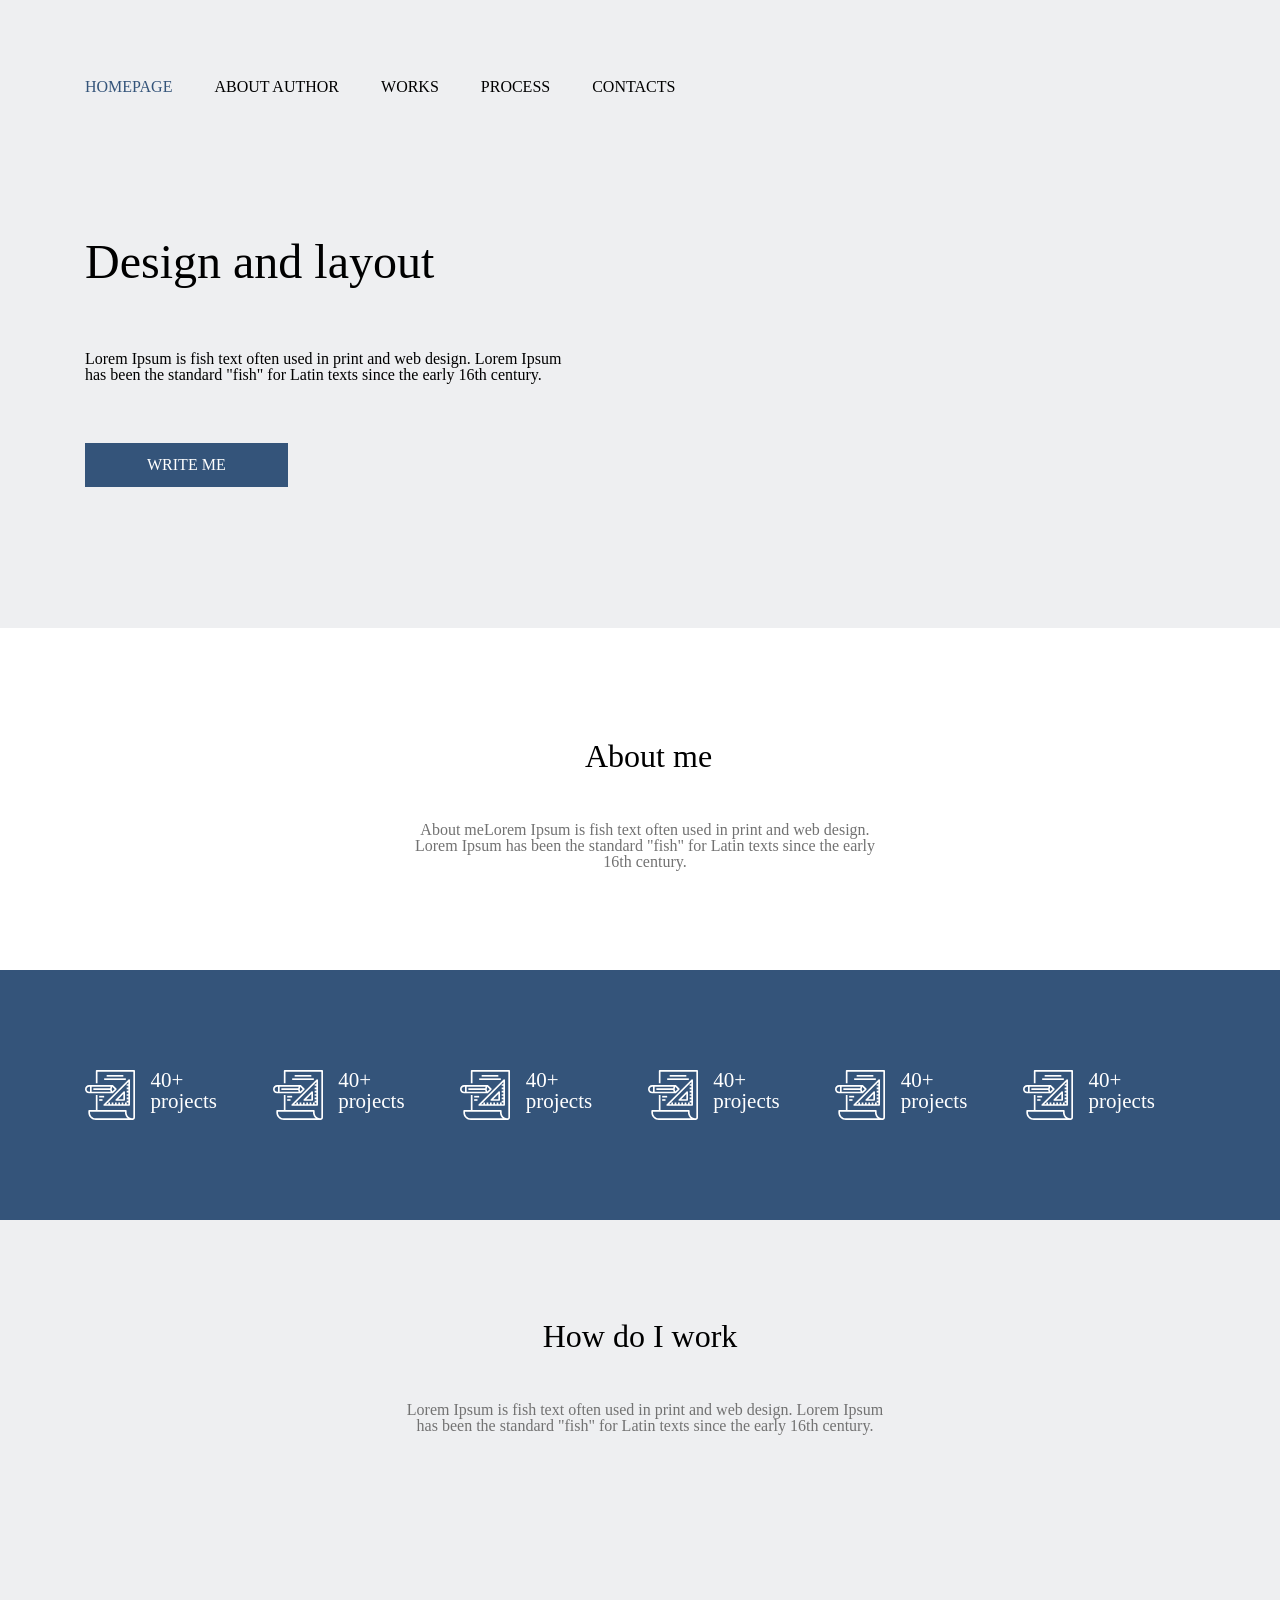
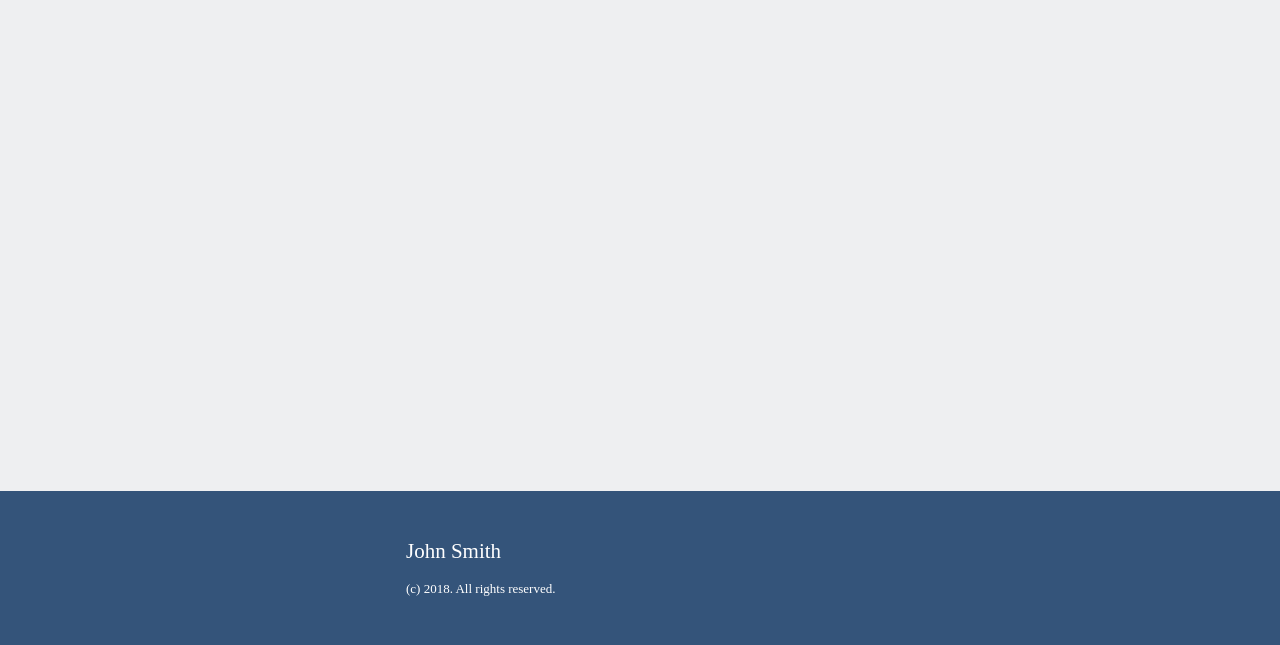
==== hw6/index.html @ 3bcad78a "add homwork 6" ====
<!DOCTYPE html>
<html lang="en">
  <head>
    <meta charset="UTF-8" />
    <meta name="viewport" content="width=device-width, initial-scale=1.0" />
    <title>Document</title>
    <link rel="stylesheet" href="./reset.css" />
    <link rel="stylesheet" href="./style.css" />
  </head>
  <body>
    <header class="header">
      <div class="container">
        <ul class="menu-links">
          <li><a class="link link-active" href="#">HOMEPAGE</a></li>
          <li><a class="link" href="#">ABOUT AUTHOR</a></li>
          <li><a class="link" href="#">WORKS</a></li>
          <li><a class="link" href="#">PROCESS</a></li>
          <li><a class="link" href="#">CONTACTS</a></li>
        </ul>
        <h2 class="title">Design and layout</h2>
        <p class="text">
          Lorem Ipsum is fish text often used in print and web design. Lorem
          Ipsum<br />has been the standard "fish" for Latin texts since the
          early 16th century.
        </p>
        <a class="link-inside" href="#">WRITE ME</a>
      </div>
    </header>
    <main class="main">
      <section class="about">
        <div class="container">
          <h3 class="about-title">About me</h3>
          <p class="about-text">
            About meLorem Ipsum is fish text often used in print and web design.
            <br />Lorem Ipsum has been the standard "fish" for Latin texts since
            the early <br />16th century.
          </p>
        </div>
      </section>
      <section class="project">
        <div class="container">
          <div class="projects">
            <img src="./images/project.svg" alt="photo" />
            <p class="number">40+ <br />projects</p>
            <img src="./images/project.svg" alt="photo" />
            <p class="number">40+ <br />projects</p>
            <img src="./images/project.svg" alt="photo" />
            <p class="number">40+ <br />projects</p>
            <img src="./images/project.svg" alt="photo" />
            <p class="number">40+ <br />projects</p>
            <img src="./images/project.svg" alt="photo" />
            <p class="number">40+ <br />projects</p>
            <img src="./images/project.svg" alt="photo" />
            <p class="number">40+ <br />projects</p>
          </div>
        </div>
      </section>

      <section class="video">
        <div class="container">
          <h3 class="work-title">How do I work</h3>
          <p class="work-text">
            Lorem Ipsum is fish text often used in print and web design. Lorem
            Ipsum <br />has been the standard "fish" for Latin texts since the
            early 16th century.
          </p>
          <iframe
            width="900"
            height="500"
            src="https://www.youtube.com/embed/uCNWuSbPnt4?si=tlYwQgezeSoHi0QE"
            title="YouTube video player"
            frameborder="0"
            allow="accelerometer;
          autoplay; clipboard-write; encrypted-media; gyroscope;
          picture-in-picture; web-share"
            allowfullscreen
          ></iframe>
        </div>
      </section>
    </main>
    <footer class="footer">
      <h2 class="name">John Smith</h2>
      <p class="year">(c) 2018. All rights reserved.</p>
    </footer>
  </body>
</html>
---- hw6/style.css ----
.container {
    width: 1110px;
    margin: 0 auto;
}
   
.header { 
    background-color: #EEEFF1;
}

.menu-links {
    display: flex;
    gap: 42px;
    max-width: 638px;
    padding: 79px 0 143px 0;
}

.link {
    text-decoration: none;
    color: black;
}
.link-active {
    color: #34547a;
}

.title {
    margin-bottom: 65px;
    color: #000;
    font-size: 48px;
}

.text {
    margin-bottom: 60px;
    font-family: Roboto;
    font-size: 16px;
    font-weight: 400;
}

.link-inside {
    display: inline-block;
    margin-bottom: 141px;
    padding: 14px 62px;
    text-decoration: none;
    color: #FFFFFF;
    background-color: #34547A;
}



.about-title {
    padding: 112px 0 0 500px;
    color: #000;
    font-family: Roboto;
    font-size: 32px;
    font-weight: 500;
}

.about-text{
    width: 540px;
    padding: 50px 0 100px 290px;
    text-align: center;
    font-family: Roboto;
    font-size: 16px;
    font-weight: 400;
    color: #727272;
}

.project {
    padding: 100px 0;
    background-color: #34547A;
}

.projects{
    display: flex;
    justify-content: space-between;
    color: #FFFFFF;
}

.number {
    padding-right: 40px;
    color: #FFF;
    font-family: Roboto;
    font-size: 21px;
    font-weight: 500;
}

.video {
    background-color: #EEEFF1;
}

.work-title {
    padding-top: 100px;
    text-align: center;
    font-family: Roboto;
    font-size: 32px;
    font-style: normal;
    font-weight: 500;
}

.work-text {
    width: 540px;
    padding: 50px 0 57px 290px;
    text-align: center;
    font-family: Roboto;
    font-size: 16px;
    font-weight: 400;
    color: #727272;
}

iframe {
    display: block;
    margin: 0 auto;
    padding-bottom: 100px;
}

.footer {
   background-color: #34547A;
} 

.name {
    width: 130px;
    padding: 50px 0 0 406px;
    color: #FFF;
    font-family: Roboto;
    font-size: 21px;
}

.year {
    width: 193px;
    padding: 20px 0 50px 406px;
    color: #FFF;
    font-family: Roboto;
    font-size: 13px;
    font-weight: 400;
}
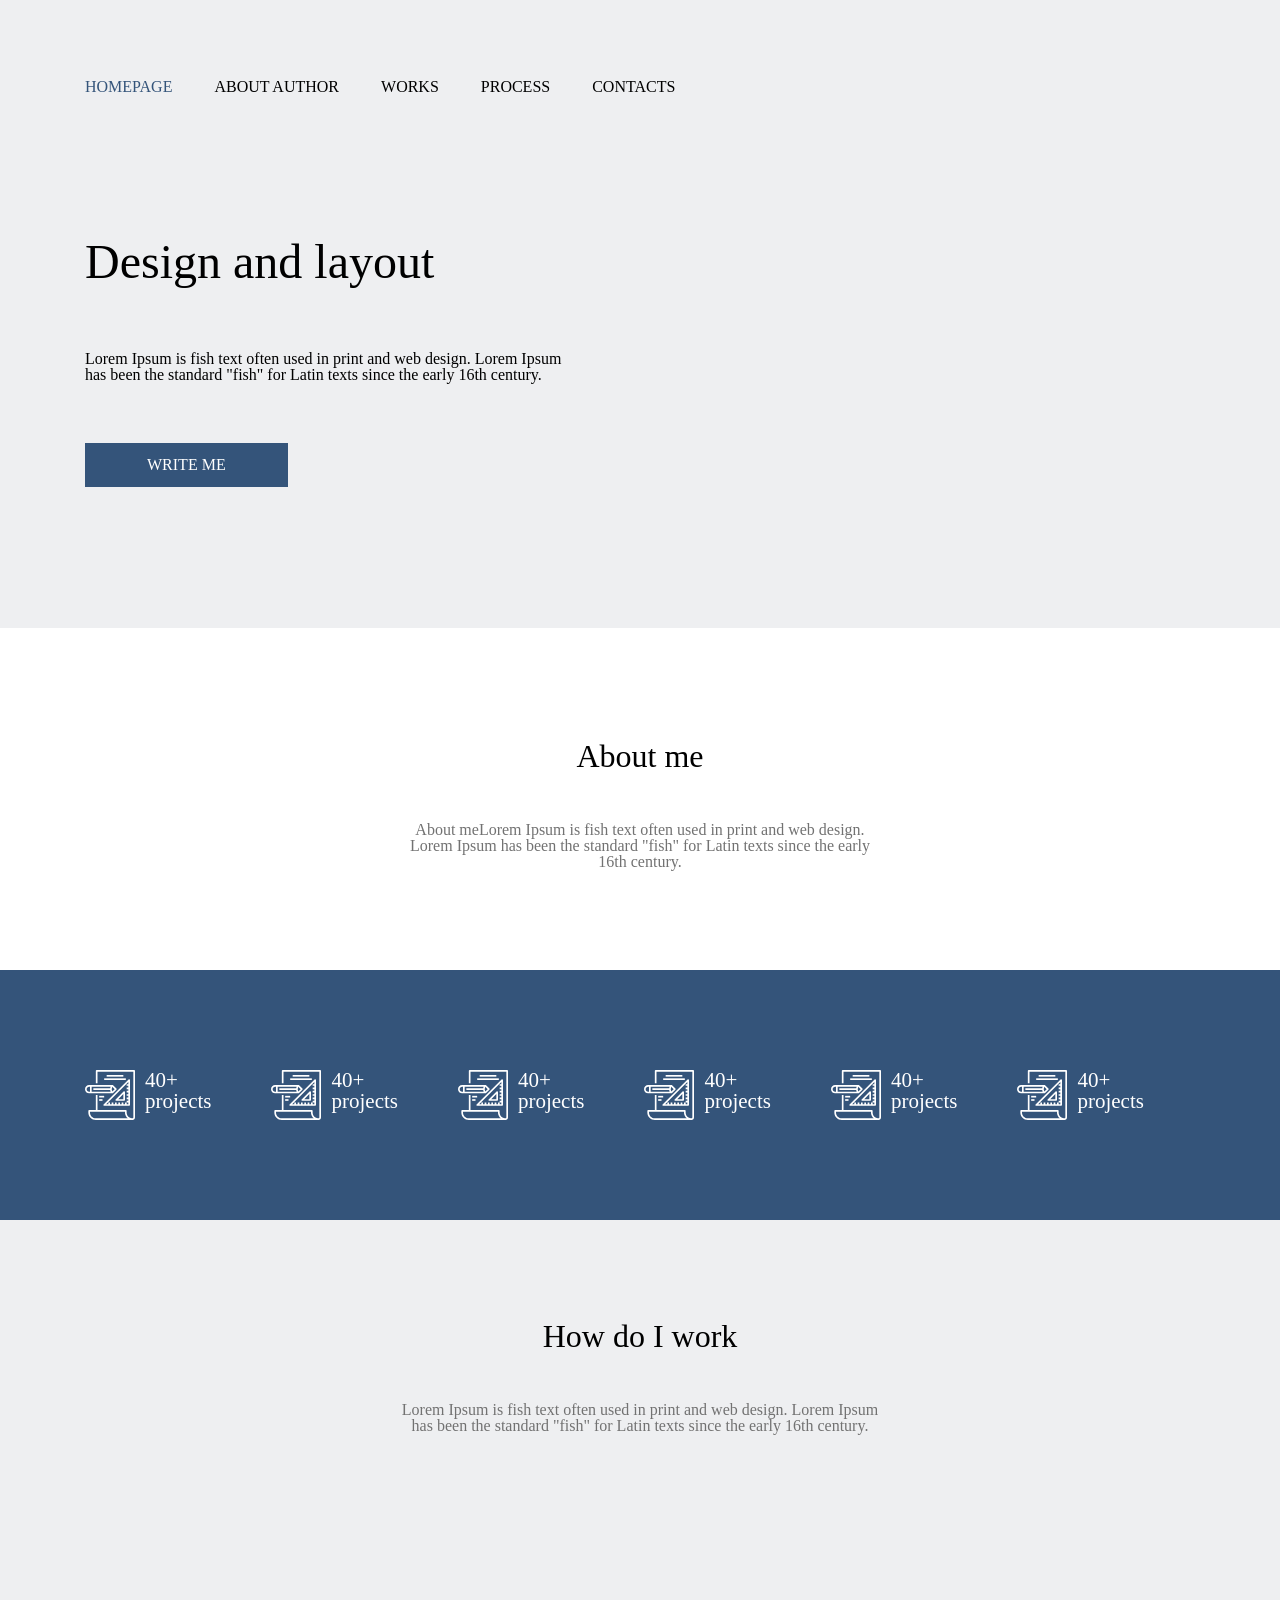
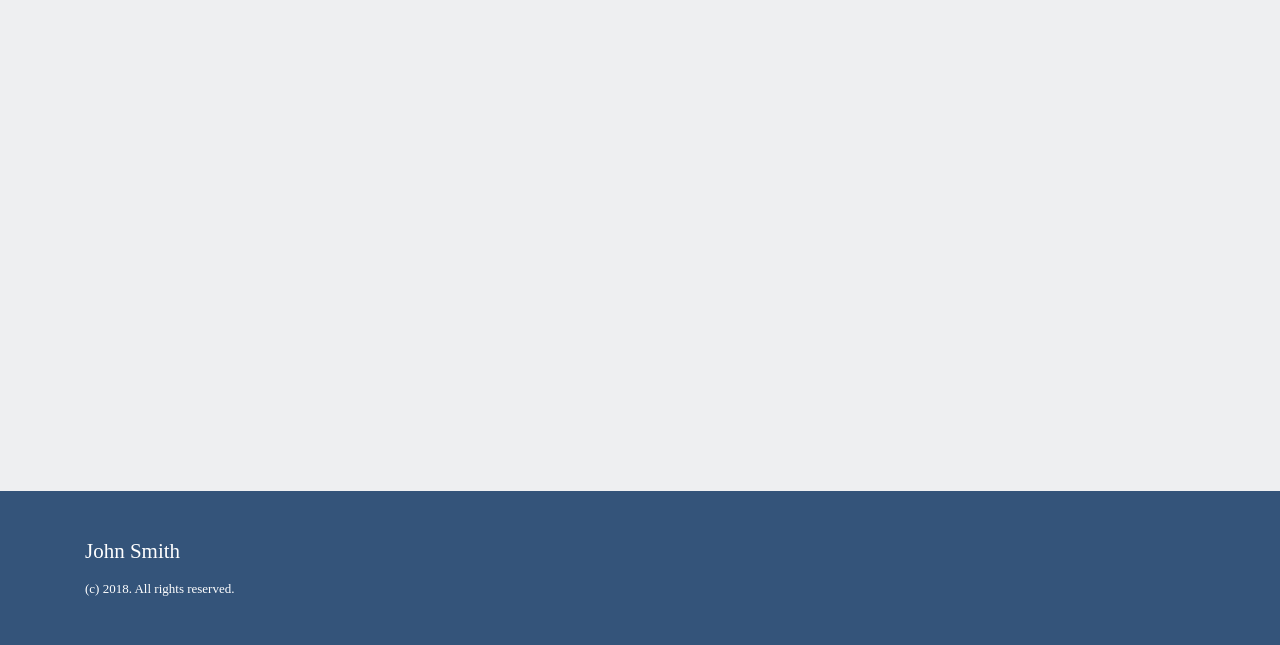
==== commit eb55e697: "added fixes" ====
--- a/hw6/index.html
+++ b/hw6/index.html
@@ -40,18 +40,30 @@
       <section class="project">
         <div class="container">
           <div class="projects">
-            <img src="./images/project.svg" alt="photo" />
-            <p class="number">40+ <br />projects</p>
-            <img src="./images/project.svg" alt="photo" />
-            <p class="number">40+ <br />projects</p>
-            <img src="./images/project.svg" alt="photo" />
-            <p class="number">40+ <br />projects</p>
-            <img src="./images/project.svg" alt="photo" />
-            <p class="number">40+ <br />projects</p>
-            <img src="./images/project.svg" alt="photo" />
-            <p class="number">40+ <br />projects</p>
-            <img src="./images/project.svg" alt="photo" />
-            <p class="number">40+ <br />projects</p>
+            <div class="wrapper">
+              <img src="./images/project.svg" alt="photo" />
+              <p class="number">40+ <br />projects</p>
+            </div>
+            <div class="wrapper">
+              <img src="./images/project.svg" alt="photo" />
+              <p class="number">40+ <br />projects</p>
+            </div>
+            <div class="wrapper">
+              <img src="./images/project.svg" alt="photo" />
+              <p class="number">40+ <br />projects</p>
+            </div>
+            <div class="wrapper">
+              <img src="./images/project.svg" alt="photo" />
+              <p class="number">40+ <br />projects</p>
+            </div>
+            <div class="wrapper">
+              <img src="./images/project.svg" alt="photo" />
+              <p class="number">40+ <br />projects</p>
+            </div>
+            <div class="wrapper">
+              <img src="./images/project.svg" alt="photo" />
+              <p class="number">40+ <br />projects</p>
+            </div>
           </div>
         </div>
       </section>
@@ -79,8 +91,10 @@
       </section>
     </main>
     <footer class="footer">
-      <h2 class="name">John Smith</h2>
-      <p class="year">(c) 2018. All rights reserved.</p>
+      <div class="container">
+        <h2 class="name">John Smith</h2>
+        <p class="year">(c) 2018. All rights reserved.</p>
+      </div>
     </footer>
   </body>
 </html>
--- a/hw6/style.css
+++ b/hw6/style.css
@@ -9,15 +9,16 @@
 
 .menu-links {
     display: flex;
-    gap: 42px;
     max-width: 638px;
     padding: 79px 0 143px 0;
 }
 
 .link {
+    margin-right: 42px;
     text-decoration: none;
     color: black;
 }
+
 .link-active {
     color: #34547a;
 }
@@ -47,7 +48,8 @@
 
 
 .about-title {
-    padding: 112px 0 0 500px;
+    padding-top: 112px;
+    text-align: center;
     color: #000;
     font-family: Roboto;
     font-size: 32px;
@@ -55,8 +57,8 @@
 }
 
 .about-text{
-    width: 540px;
-    padding: 50px 0 100px 290px;
+    margin-top: 50px;
+    padding-bottom: 100px;
     text-align: center;
     font-family: Roboto;
     font-size: 16px;
@@ -67,16 +69,21 @@
 .project {
     padding: 100px 0;
     background-color: #34547A;
+    
 }
 
 .projects{
     display: flex;
-    justify-content: space-between;
     color: #FFFFFF;
 }
 
+.wrapper {
+    display: flex;
+    margin-right: 60px;
+}
+
 .number {
-    padding-right: 40px;
+    margin-left: 10px;
     color: #FFF;
     font-family: Roboto;
     font-size: 21px;
@@ -97,8 +104,8 @@
 }
 
 .work-text {
-    width: 540px;
-    padding: 50px 0 57px 290px;
+    margin-top: 50px;
+    margin-bottom: 57px;
     text-align: center;
     font-family: Roboto;
     font-size: 16px;
@@ -117,16 +124,15 @@
 } 
 
 .name {
-    width: 130px;
-    padding: 50px 0 0 406px;
+    padding-top: 50px;
     color: #FFF;
     font-family: Roboto;
     font-size: 21px;
 }
 
 .year {
-    width: 193px;
-    padding: 20px 0 50px 406px;
+    margin-top: 20px;
+    padding-bottom: 50px;
     color: #FFF;
     font-family: Roboto;
     font-size: 13px;
